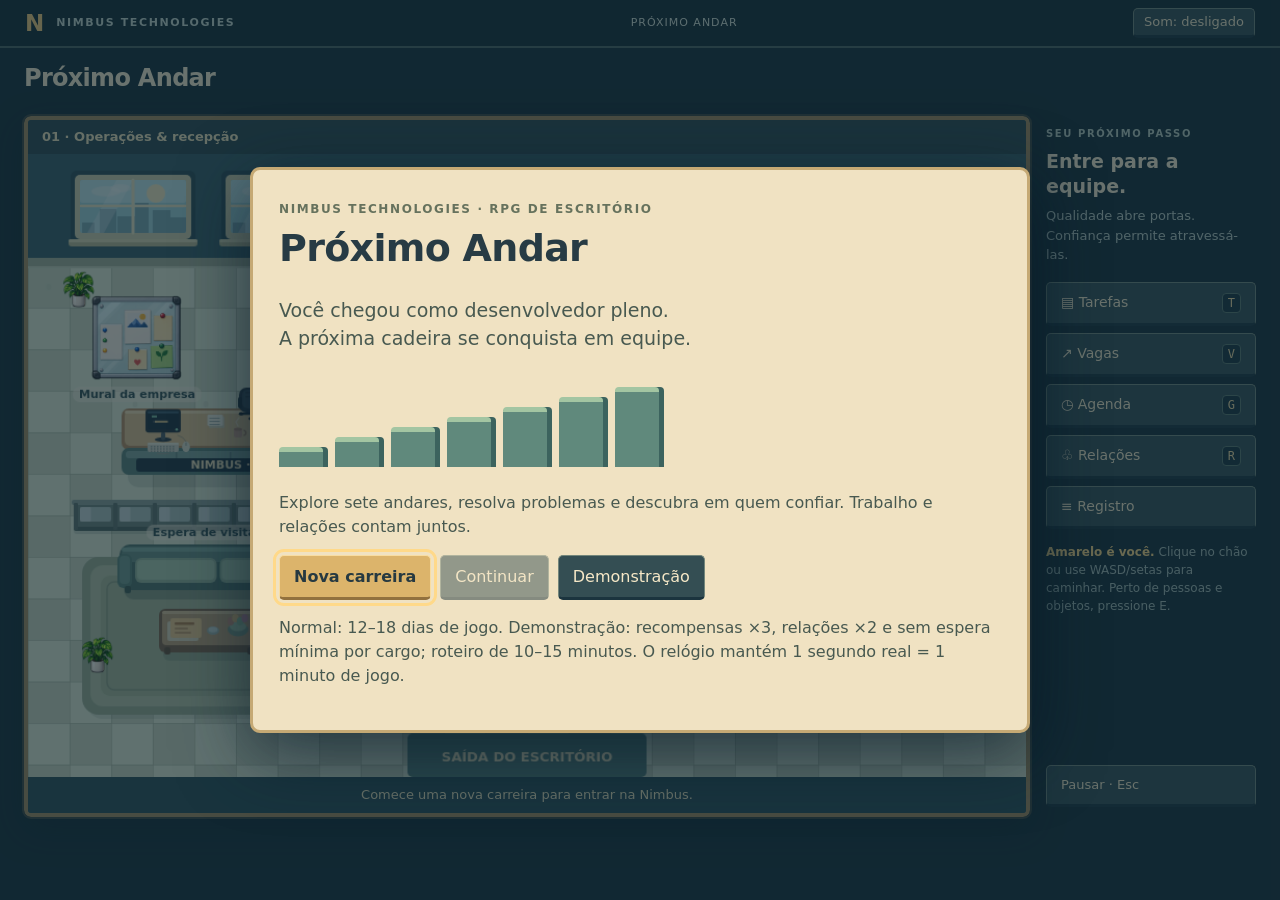
==== tests/visual.html @ 1caa95ad "Fix a real crowd deadlock at floor 2's elevator, not just the corridor placement The previous fix (m" ====
<!doctype html><html lang="pt"><head><meta charset="utf-8"><meta name="viewport" content="width=device-width,initial-scale=1"><title>Próximo Andar — Teste isolado</title><link rel="icon" href="data:image/svg+xml,%3Csvg xmlns='http://www.w3.org/2000/svg' viewBox='0 0 32 32'%3E%3Crect width='32' height='32' rx='8' fill='%23182838'/%3E%3Cpath d='M8 24V16H16V8H24' fill='none' stroke='%23f6c56e' stroke-width='4'/%3E%3C/svg%3E"><link rel="stylesheet" href="../style.css?v=202609211728"></head><body><header><div class="brand">N<span>NIMBUS TECHNOLOGIES</span></div><span id="mode">PRÓXIMO ANDAR</span><button id="sound">Som: desligado</button></header><main><div class="top"><div><small>UMA CARREIRA, MUITAS PESSOAS</small><h1>Próximo Andar<span id="rank"></span></h1></div><div id="clock"></div></div><div id="hud"></div><div class="layout"><section class="office"><div class="floorbar"><strong id="floorname">01 · Operações & recepção</strong><span>WASD / setas · E interagir</span></div><canvas id="game" width="960" height="600" aria-label="Escritório 2D explorável"></canvas><div id="hint">Comece uma nova carreira para entrar na Nimbus.</div><div class="touch"><button data-move="ArrowLeft">←</button><button data-move="ArrowUp">↑</button><button data-move="ArrowDown">↓</button><button data-move="ArrowRight">→</button><button id="interact">Interagir · E</button></div></section><aside><small>SEU PRÓXIMO PASSO</small><h2 id="objective">Entre para a equipe.</h2><p id="objectiveText">Qualidade abre portas. Confiança permite atravessá-las.</p><nav><button data-panel="tasks">▤ Tarefas <kbd>T</kbd></button><button data-panel="vacancies">↗ Vagas <kbd>V</kbd></button><button data-panel="agenda">◷ Agenda <kbd>G</kbd></button><button data-panel="relations">♧ Relações <kbd>R</kbd></button><button data-panel="log">≡ Registro</button></nav><div class="tip"><b>Amarelo é você.</b> Clique no chão ou use WASD/setas para caminhar. Perto de pessoas e objetos, pressione E.</div><div id="lastlog"></div><button id="pause">Pausar · Esc</button></aside></div></main><dialog id="modal"><div id="modalbody"></div></dialog><script>Object.defineProperty(window,'localStorage',{value:(()=>{const data={};return {getItem:key=>data[key]||null,setItem:(key,value)=>data[key]=value}})()});</script><script src="../data.js?v=202609211728"></script><script src="../minigames.js?v=202609211728"></script><script src="../engine.js?v=202609211728"></script><script src="../careers.js?v=202609211728"></script><script src="../living.js?v=202609211728"></script><script src="../spritesheet.js?v=202609211728"></script><script src="../office-art.js?v=202609211728"></script><script src="../scene.js?v=202609211728"></script><script src="../gameplay-ui.js?v=202609211728"></script><script src="../app.js?v=202609211728"></script><script src="../career-ui.js?v=202609211728"></script><script src="../living-ui.js?v=202609211728"></script></body></html>
---- style.css ----
:root{color-scheme:dark;--ink:#203743;--paper:#f3e4bf;--gold:#f2ca79;--muted:#c9d5cf;--mint:#9bddbb}*{box-sizing:border-box}body{margin:0;background:#172d36;color:#f7ebcf;font:16px/1.5 ui-sans-serif,system-ui,-apple-system,sans-serif}header{height:48px;display:flex;justify-content:space-between;align-items:center;padding:0 25px;background:#142932;border-bottom:2px solid #4b625f;gap:12px}.brand{font-weight:900;color:var(--gold);font-size:23px;display:flex;align-items:center;gap:12px}.brand span,small{font-size:12px;letter-spacing:1.6px;font-weight:700}.brand span{color:#c4d4ca;font-size:11px}header>span{font-size:11px;letter-spacing:1px;color:#d5dfd2}header button{padding:4px 10px;font-size:13px}main{max-width:1440px;margin:auto;padding:12px 24px 20px;position:relative}.top{display:flex;justify-content:space-between;align-items:center;gap:15px}.top small{display:none}h1{font-size:24px;margin:0 0 8px;letter-spacing:-.7px}h1 span{font:14px system-ui;margin-left:14px;color:#b4d9be}#clock{color:#ffdc91;font-size:20px;font-weight:700;font-variant-numeric:tabular-nums}#hud{display:flex;gap:20px;padding:0 0 10px}.stat{font-size:12px;color:#b4c8c1;display:flex;align-items:baseline;gap:7px}.stat strong{font-size:15px;color:#f6e9ca}.layout{display:grid;grid-template-columns:minmax(0,1fr) 210px;gap:16px}.office{position:relative;border:4px solid #a3895d;outline:2px solid #3b433e;border-radius:7px;overflow:hidden;align-self:start;box-shadow:0 12px 35px #081b2a66;background:#46666a}.floorbar{padding:7px 14px;display:flex;justify-content:space-between;align-items:center;background:#2c474d;color:#eee1b9;font-size:13px}.floorbar span{display:none}canvas#game{display:block;width:100%;image-rendering:pixelated}#hint{position:absolute;left:50%;bottom:10px;transform:translateX(-50%);padding:6px 14px;border:1px solid #d6ba7c;box-shadow:0 3px 8px #14293155;border-radius:5px;white-space:nowrap;font-size:13px;background:#243e48eb;color:#fff0ba;pointer-events:none}aside{display:flex;flex-direction:column;padding:10px 0;gap:8px}aside>small{font-size:10px;color:#b6c8bd}aside h2{font-size:19px;line-height:1.3;margin:0}aside p{font-size:13px;color:#b9c9c1;margin:0 0 9px}nav{display:grid;gap:7px}button{font:inherit;line-height:1.35;background:#344e53;color:#f6e8c7;border:1px solid #73867b;border-bottom:3px solid #1b343e;border-radius:5px;padding:10px 14px;cursor:pointer;text-align:left;transition:background .12s,transform .12s}button:hover{background:#476560;border-color:#e1c385;transform:translateY(-1px)}button:active{transform:translateY(1px)}button:focus-visible{outline:3px solid #ffd989;outline-offset:3px}button:disabled{opacity:.5;cursor:not-allowed;transform:none}nav button{display:flex;justify-content:space-between;font-size:14px}kbd{font:12px monospace;background:#19333d;color:#f1d99e;border:1px solid #5c766d;border-radius:4px;padding:2px 5px}#lastlog{font-size:12px;color:#a9cbbb;border-left:2px solid #6b9f87;padding-left:10px;margin-top:10px}.tip{font-size:12px;color:#a4b8b2;margin-top:6px}.tip b{color:#f8d381}#pause{margin-top:auto;font-size:13px}.primary{background:#dcb46b;color:#263941;border-color:#f9dda0;border-bottom-color:#92713e;font-weight:700}.primary:hover{background:#f0cc88}.touch{display:none}
dialog{width:min(780px,94vw);max-height:88vh;overflow:auto;border:3px solid #c5a974;border-radius:10px;background:#f0e2c2;color:#273b44;padding:26px;box-shadow:0 20px 70px #051826aa}dialog::backdrop{background:#1026319c}dialog h1{font-size:38px}dialog h2{font-size:25px;margin:0 0 10px}dialog p{color:#485950}dialog small{color:#66725d}.modalhead{display:flex;justify-content:space-between;align-items:center;gap:15px;border-bottom:1px solid #c7b68a;margin-bottom:18px;padding-bottom:12px}.modalhead h2{margin:0}.modalhead button{padding:5px 10px}.cards{display:grid;gap:12px}.tasklist{grid-template-columns:1fr 1fr}.card{border:1px solid #c1b089;border-radius:7px;background:#f8edcf;padding:16px;box-shadow:0 2px 0 #c2ac7844}.card h3{margin:0 0 7px;font-size:18px}.card p{margin:6px 0 12px;font-size:14px}.actions{display:flex;gap:9px;flex-wrap:wrap;margin-top:16px}.badge{display:inline-block;color:#72582c;font-size:12px;margin-right:10px}.ok{color:#357553!important}.bad{color:#9d4539!important}.intro{font-size:19px}.startart{height:90px;display:flex;align-items:flex-end;gap:12px;margin:24px 0}.startart i{width:44px;background:#60897c;border-top:5px solid #a3c5a2;border-radius:4px 4px 0 0;box-shadow:5px 0 #3c635e}.logline{font-size:14px;border-bottom:1px solid #cbbb91;padding:9px 0}select{font:inherit;background:#fff1d0;color:#2d4145;padding:9px;border:1px solid #ad976b;border-radius:4px}
dialog.conversation{position:fixed;top:auto;bottom:20px;margin:0 auto;width:min(1040px,96vw);max-height:80vh;padding:0;overflow:auto;border:4px solid #c4a46b;border-radius:9px;background:#f7eaca;box-shadow:0 7px 0 #4d4b3e,0 20px 80px #14253455;animation:conversation-in .16s ease-out}dialog.conversation::backdrop{background:#10263120}.conversation-inner{display:grid;grid-template-columns:180px 1fr;gap:22px;padding:22px}.portrait-frame{align-self:start;background:#35535b;padding:7px;border:2px solid #aa8956;border-radius:5px;box-shadow:3px 3px 0 #b4a073}.portrait-frame canvas{display:block;width:160px;height:180px;image-rendering:pixelated}.portrait-frame span{display:block;color:#f4ddab;font-size:13px;text-align:center;margin-top:6px;font-weight:700}.speaker{display:flex;justify-content:space-between;align-items:start}.speaker h2{font-size:25px;line-height:1.2;margin:3px 0 6px}.speaker small{font-size:11px;text-transform:uppercase;color:#7b714d}.speaker button{padding:5px 9px}.spoken{font-size:20px;line-height:1.45;min-height:58px;margin:6px 0 12px;color:#283d41!important}.consequence{font-size:12px;margin:5px 0 10px;padding-left:9px;border-left:2px solid #a59668;color:#697451!important}.choices{display:grid;gap:6px}.choices button{color:#374a45;background:#e8dab7;border:1px solid #bcab80;border-bottom:2px solid #b5a171;padding:8px 10px;font-size:15px}.choices button:hover,.choices button:focus-visible{background:#fbf0ce;border-color:#729a78}.choices kbd{margin-right:7px;background:#d2c199;color:#465242;border-color:#ad9c71}.choice-cost{font-size:12px;white-space:nowrap;color:#70775a}.dialog-help{display:block;font-size:10px!important;letter-spacing:.5px;margin-top:9px} @keyframes conversation-in{from{transform:translateY(12px);opacity:.7}to{transform:translateY(0);opacity:1}}@media(prefers-reduced-motion:reduce){*{animation:none!important;transition:none!important}}
@media(min-width:1500px){main{max-width:1500px}.layout{grid-template-columns:minmax(0,1fr) 220px}}@media(max-width:1050px){main{padding:10px}.layout{grid-template-columns:1fr}aside{display:grid;grid-template-columns:1fr 1fr;padding:0}aside nav{grid-column:2;grid-row:1/6;grid-template-columns:1fr 1fr}aside .tip{display:none}#pause{grid-column:2}#lastlog{display:none}.touch{display:flex;gap:5px;padding:6px;background:#2c474d}.touch button{padding:5px 13px}#hint{bottom:50px;font-size:12px}header{padding:0 12px}}@media(max-width:650px){.brand span{display:none}header>span{font-size:9px}h1{font-size:19px}h1 span{font-size:12px}#clock{font-size:15px}#hud{gap:10px;flex-wrap:wrap}.stat{font-size:10px}.stat strong{font-size:12px}.tasklist{grid-template-columns:1fr}dialog{padding:18px}dialog.conversation{bottom:6px}.conversation-inner{grid-template-columns:76px 1fr;gap:12px;padding:12px}.portrait-frame{padding:3px}.portrait-frame canvas{width:66px;height:75px}.portrait-frame span{font-size:10px}.spoken{font-size:16px;min-height:0}.speaker h2{font-size:20px}.choices button{font-size:13px}.consequence{font-size:11px}#hint{max-width:96%;white-space:normal;text-align:center;width:max-content}aside h2{font-size:16px}}
/* Revision 0.3: smooth illustration, visible resources, distinct rooms and playable work. */
canvas#game,.portrait-frame canvas{image-rendering:auto}#hint{position:static;transform:none;max-width:none;width:100%;white-space:normal;text-align:center;border:0;border-radius:0;box-shadow:none;background:#294b53;color:#eee3bb;min-height:35px;padding:8px 12px}#hud{gap:10px;align-items:stretch;padding-bottom:12px}button.stat{display:flex;align-items:center;gap:9px;border:1px solid #587775;background:#284952;border-radius:10px;padding:7px 13px;min-width:125px;box-shadow:none;flex:1}.stat-icon{font-size:28px;color:#efcf86}.stat>span:last-child{flex:1}.stat small{display:block;font-size:10px;letter-spacing:.5px}.stat strong{display:inline-block;font-size:17px}.stat progress{display:block;width:100%;height:4px;margin:3px 0 0;accent-color:#9fc79b}#hud .stat:nth-child(2) progress{accent-color:#dbb07c}.mini-head{display:flex;align-items:center;gap:15px}.mini-head h2{font-size:23px;margin:4px 0}.mini-head>button{margin-left:auto}.mini-emblem,.room-emblem{font-size:52px;color:#447974}.room-emblem{text-align:center}.mini-status{display:flex;align-items:center;gap:18px;margin:18px 0;font-size:12px;color:#647567}.mini-status progress{flex:1;height:9px;accent-color:#4f8e7c}.life{color:#bf735f}.spent{color:#c4b895}.mini-grid{display:grid;grid-template-columns:repeat(4,1fr);gap:12px;margin:20px 0}.mini-tile{display:flex;flex-direction:column;align-items:center;justify-content:center;min-height:84px;font-size:38px;background:#e2e6cb;border:2px solid #9eae92;border-bottom:5px solid #7c967f;color:#437878;border-radius:13px;box-shadow:0 4px 8px #69887012;padding:12px}.mini-tile:hover{background:#f5f0d3;transform:translateY(-2px)}.mini-tile small{font-size:12px;letter-spacing:0;color:#52695f;margin:5px 0}.mini-tile.matched{background:#a9c6aa;color:#4c7e60;opacity:.65}.mini-tile.fault{color:#a86d5e}.mini-tile.selected{outline:3px solid #d7b567;background:#f8e4b4}.mini-caption{text-align:center;font-size:12px!important;color:#68765f!important}.minigame{width:min(780px,95vw)}.sequence{display:flex;justify-content:center;gap:10px;flex-wrap:wrap;align-items:center;margin:25px 0}.sequence>.mini-tile{min-width:110px}.token{font-size:36px;border-radius:12px;display:inline-flex;align-items:center;justify-content:center;width:65px;height:68px;background:#d6e2c4}.color0{color:#4d8692!important}.color1{color:#b27665!important}.color2{color:#7c9463!important}.color3{color:#9477a0!important}.severity{color:#609a82}.severity.s4{color:#d3a148}.severity.s5,.severity.s6{color:#bb6c59}.mini-tile b{font-size:18px}.budget{display:flex;gap:13px;margin:20px 0;justify-content:center}.budget span{padding:9px 18px;background:#d6ddbf;border-radius:12px;font-size:19px;font-weight:700}.strategy-grid{display:grid;grid-template-columns:1fr 1fr 1fr;gap:10px;margin-bottom:15px}.strategy-grid .mini-tile{min-height:120px;font-size:29px}.result{text-align:center;max-width:600px}.result-emblem{font-size:70px;margin:10px auto}.won{color:#4a9076}.lost{color:#bb8664}.result-stats{display:flex;justify-content:center;gap:10px;flex-wrap:wrap;margin:20px 0}.result-stats span{background:#dfdfc1;padding:12px;border-radius:10px;font-weight:600;color:#536e5c}.coffee-art{text-align:center;font-size:95px}.task-symbol{display:inline-block;margin-right:12px;color:#4c7d78;font-size:32px;vertical-align:middle}.workflow-strip{display:flex;align-items:center;justify-content:center;gap:8px;flex-wrap:wrap;margin:20px 0}.workflow-strip span{padding:10px;border-radius:7px;background:#e1d7b8;font-size:13px;color:#7b785f}.workflow-strip .done{background:#afc9a8;color:#38624d}.network-summary{display:flex;align-items:center;gap:24px;margin:20px 0}.influence-orb{background:#426f70;border:6px solid #a1c2a1;outline:3px solid #d9bb79;width:126px;height:126px;flex-shrink:0;border-radius:50%;display:flex;flex-direction:column;align-items:center;justify-content:center;color:#fff0c8}.influence-orb b{font-size:38px}.influence-orb small{font-size:9px;color:#d8e5c5}.floor-keys{display:flex;gap:7px;flex-wrap:wrap}.floor-key{padding:9px 12px;border-radius:8px;background:#dbd2b8;color:#998c71;font-size:19px}.floor-key small{display:block;font-size:9px}.floor-key.unlocked{background:#b5cbb0;color:#427657}.network-filter{display:flex;align-items:center;gap:12px;margin-bottom:15px}.network-filter select{max-width:100%}.people-grid{display:grid;grid-template-columns:repeat(4,1fr);gap:10px}.person-card{padding:10px;background:#e3dec3;color:#3d5956;border:1px solid #b4b595;display:flex;align-items:center;flex-direction:column;text-align:center;gap:5px;box-shadow:none}.person-card canvas{width:80px;height:90px;border-radius:10px}.person-card b{font-size:13px}.person-card small{font-size:10px;letter-spacing:0;min-height:26px;color:#657860}.person-card span{font-size:12px}.person-card progress{width:100%;height:5px;accent-color:#6e9d7d}.person-info{display:flex;gap:20px}.person-info>canvas{width:160px;height:180px;flex-shrink:0;border-radius:10px}.person-info button{margin:5px}.elevator-grid{display:grid;gap:9px}.elevator-grid button{display:flex;align-items:center;gap:20px;border-radius:10px}.floor-number{font-size:32px;color:#edd398}.elevator-grid small{display:block;font-size:12px;letter-spacing:0;color:#c8d4bf;margin-top:3px}@media(max-width:650px){button.stat{min-width:100px;padding:5px 8px}.stat-icon{font-size:22px}#hud{flex-wrap:wrap;gap:5px}.people-grid{grid-template-columns:repeat(2,1fr)}.mini-grid{gap:7px}.mini-tile{font-size:28px;min-height:64px}.mini-status>span:last-child{display:none}.strategy-grid{grid-template-columns:1fr 1fr}.budget{gap:4px}.budget span{padding:7px;font-size:15px}.network-summary{gap:12px}.influence-orb{width:90px;height:90px}.influence-orb b{font-size:30px}.floor-key{padding:5px 7px}.person-info{display:block}.person-info>canvas{display:block;margin:auto}#hint{font-size:11px}.mini-head h2{font-size:18px}}
progress{appearance:none;-webkit-appearance:none;border:0;border-radius:5px;overflow:hidden;background:#49605e}progress::-webkit-progress-bar{background:#49605e;border-radius:5px}progress::-webkit-progress-value{background:#a4c99a;border-radius:5px}progress::-moz-progress-bar{background:#a4c99a}#hud .stat:nth-child(2) progress::-webkit-progress-value{background:#e0b57a}.card progress::-webkit-progress-bar,.person-card progress::-webkit-progress-bar,.mini-status progress::-webkit-progress-bar{background:#c5c8aa}
/* Friendship stays visible in every conversation, including follow-up responses. */
.dialog-friendship{margin:8px 0 14px;padding:10px 12px;border-radius:10px;background:#dce7cc;color:#355b50}
.dialog-friendship>div{display:flex;justify-content:space-between;gap:12px;font-size:13px}
.dialog-friendship meter{display:block;width:100%;height:12px;margin-top:5px}
.dialog-friendship meter::-webkit-meter-bar{background:#c2cbb4;border:0;border-radius:9px}
.dialog-friendship meter::-webkit-meter-optimum-value{background:#5b967b;border-radius:9px}
@media(max-width:650px){.dialog-friendship{padding:7px}.dialog-friendship>div{font-size:11px;flex-wrap:wrap}}
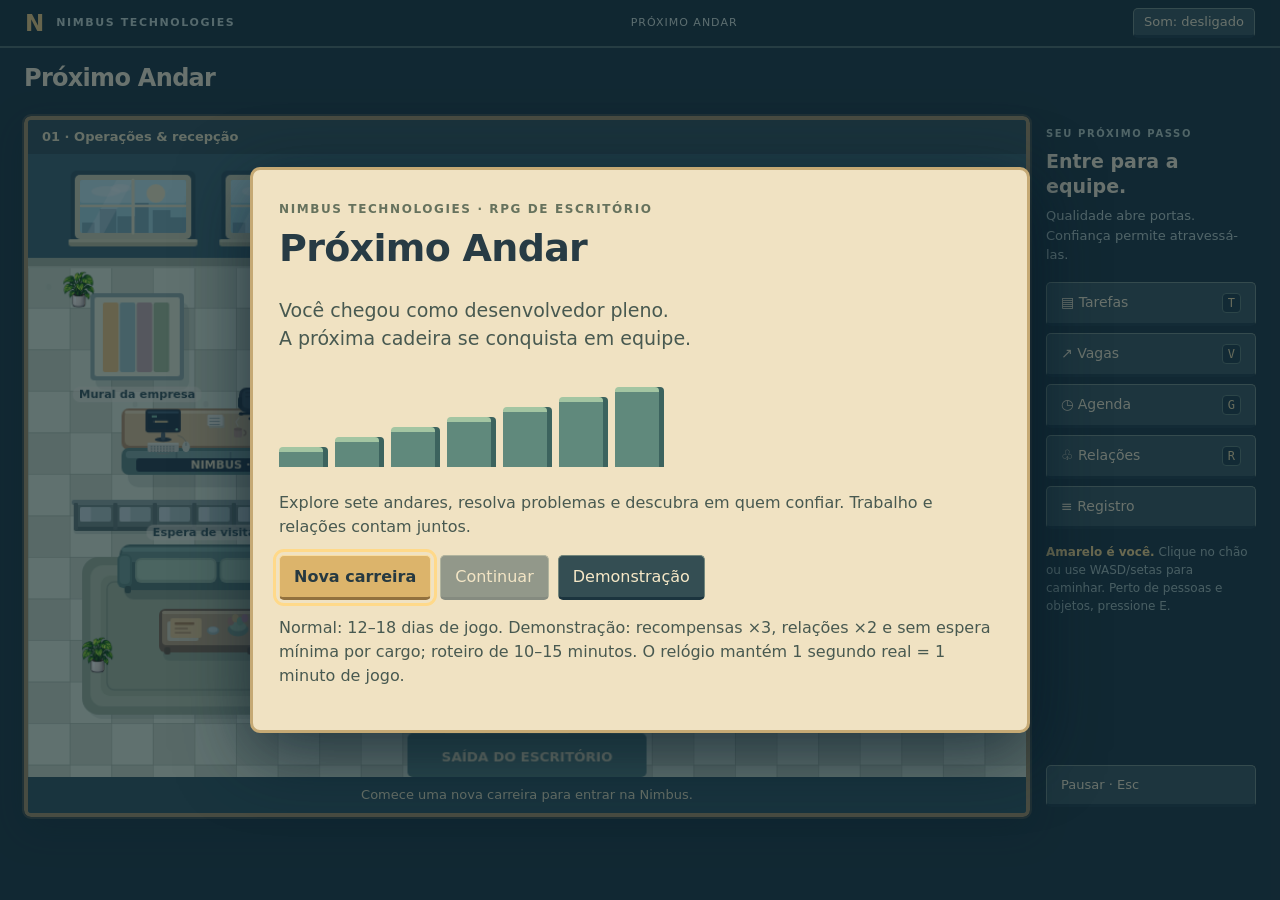
==== commit a33a39d7: "Switch coffee machine and boards to their existing procedural art Both coffeeMachine() and boardUnit" ====
--- a/tests/visual.html
+++ b/tests/visual.html
@@ -1 +1 @@
-<!doctype html><html lang="pt"><head><meta charset="utf-8"><meta name="viewport" content="width=device-width,initial-scale=1"><title>Próximo Andar — Teste isolado</title><link rel="icon" href="data:image/svg+xml,%3Csvg xmlns='http://www.w3.org/2000/svg' viewBox='0 0 32 32'%3E%3Crect width='32' height='32' rx='8' fill='%23182838'/%3E%3Cpath d='M8 24V16H16V8H24' fill='none' stroke='%23f6c56e' stroke-width='4'/%3E%3C/svg%3E"><link rel="stylesheet" href="../style.css?v=202609211728"></head><body><header><div class="brand">N<span>NIMBUS TECHNOLOGIES</span></div><span id="mode">PRÓXIMO ANDAR</span><button id="sound">Som: desligado</button></header><main><div class="top"><div><small>UMA CARREIRA, MUITAS PESSOAS</small><h1>Próximo Andar<span id="rank"></span></h1></div><div id="clock"></div></div><div id="hud"></div><div class="layout"><section class="office"><div class="floorbar"><strong id="floorname">01 · Operações & recepção</strong><span>WASD / setas · E interagir</span></div><canvas id="game" width="960" height="600" aria-label="Escritório 2D explorável"></canvas><div id="hint">Comece uma nova carreira para entrar na Nimbus.</div><div class="touch"><button data-move="ArrowLeft">←</button><button data-move="ArrowUp">↑</button><button data-move="ArrowDown">↓</button><button data-move="ArrowRight">→</button><button id="interact">Interagir · E</button></div></section><aside><small>SEU PRÓXIMO PASSO</small><h2 id="objective">Entre para a equipe.</h2><p id="objectiveText">Qualidade abre portas. Confiança permite atravessá-las.</p><nav><button data-panel="tasks">▤ Tarefas <kbd>T</kbd></button><button data-panel="vacancies">↗ Vagas <kbd>V</kbd></button><button data-panel="agenda">◷ Agenda <kbd>G</kbd></button><button data-panel="relations">♧ Relações <kbd>R</kbd></button><button data-panel="log">≡ Registro</button></nav><div class="tip"><b>Amarelo é você.</b> Clique no chão ou use WASD/setas para caminhar. Perto de pessoas e objetos, pressione E.</div><div id="lastlog"></div><button id="pause">Pausar · Esc</button></aside></div></main><dialog id="modal"><div id="modalbody"></div></dialog><script>Object.defineProperty(window,'localStorage',{value:(()=>{const data={};return {getItem:key=>data[key]||null,setItem:(key,value)=>data[key]=value}})()});</script><script src="../data.js?v=202609211728"></script><script src="../minigames.js?v=202609211728"></script><script src="../engine.js?v=202609211728"></script><script src="../careers.js?v=202609211728"></script><script src="../living.js?v=202609211728"></script><script src="../spritesheet.js?v=202609211728"></script><script src="../office-art.js?v=202609211728"></script><script src="../scene.js?v=202609211728"></script><script src="../gameplay-ui.js?v=202609211728"></script><script src="../app.js?v=202609211728"></script><script src="../career-ui.js?v=202609211728"></script><script src="../living-ui.js?v=202609211728"></script></body></html>
+<!doctype html><html lang="pt"><head><meta charset="utf-8"><meta name="viewport" content="width=device-width,initial-scale=1"><title>Próximo Andar — Teste isolado</title><link rel="icon" href="data:image/svg+xml,%3Csvg xmlns='http://www.w3.org/2000/svg' viewBox='0 0 32 32'%3E%3Crect width='32' height='32' rx='8' fill='%23182838'/%3E%3Cpath d='M8 24V16H16V8H24' fill='none' stroke='%23f6c56e' stroke-width='4'/%3E%3C/svg%3E"><link rel="stylesheet" href="../style.css?v=202609211815"></head><body><header><div class="brand">N<span>NIMBUS TECHNOLOGIES</span></div><span id="mode">PRÓXIMO ANDAR</span><button id="sound">Som: desligado</button></header><main><div class="top"><div><small>UMA CARREIRA, MUITAS PESSOAS</small><h1>Próximo Andar<span id="rank"></span></h1></div><div id="clock"></div></div><div id="hud"></div><div class="layout"><section class="office"><div class="floorbar"><strong id="floorname">01 · Operações & recepção</strong><span>WASD / setas · E interagir</span></div><canvas id="game" width="960" height="600" aria-label="Escritório 2D explorável"></canvas><div id="hint">Comece uma nova carreira para entrar na Nimbus.</div><div class="touch"><button data-move="ArrowLeft">←</button><button data-move="ArrowUp">↑</button><button data-move="ArrowDown">↓</button><button data-move="ArrowRight">→</button><button id="interact">Interagir · E</button></div></section><aside><small>SEU PRÓXIMO PASSO</small><h2 id="objective">Entre para a equipe.</h2><p id="objectiveText">Qualidade abre portas. Confiança permite atravessá-las.</p><nav><button data-panel="tasks">▤ Tarefas <kbd>T</kbd></button><button data-panel="vacancies">↗ Vagas <kbd>V</kbd></button><button data-panel="agenda">◷ Agenda <kbd>G</kbd></button><button data-panel="relations">♧ Relações <kbd>R</kbd></button><button data-panel="log">≡ Registro</button></nav><div class="tip"><b>Amarelo é você.</b> Clique no chão ou use WASD/setas para caminhar. Perto de pessoas e objetos, pressione E.</div><div id="lastlog"></div><button id="pause">Pausar · Esc</button></aside></div></main><dialog id="modal"><div id="modalbody"></div></dialog><script>Object.defineProperty(window,'localStorage',{value:(()=>{const data={};return {getItem:key=>data[key]||null,setItem:(key,value)=>data[key]=value}})()});</script><script src="../data.js?v=202609211815"></script><script src="../minigames.js?v=202609211815"></script><script src="../engine.js?v=202609211815"></script><script src="../careers.js?v=202609211815"></script><script src="../living.js?v=202609211815"></script><script src="../spritesheet.js?v=202609211815"></script><script src="../office-art.js?v=202609211815"></script><script src="../scene.js?v=202609211815"></script><script src="../gameplay-ui.js?v=202609211815"></script><script src="../app.js?v=202609211815"></script><script src="../career-ui.js?v=202609211815"></script><script src="../living-ui.js?v=202609211815"></script></body></html>
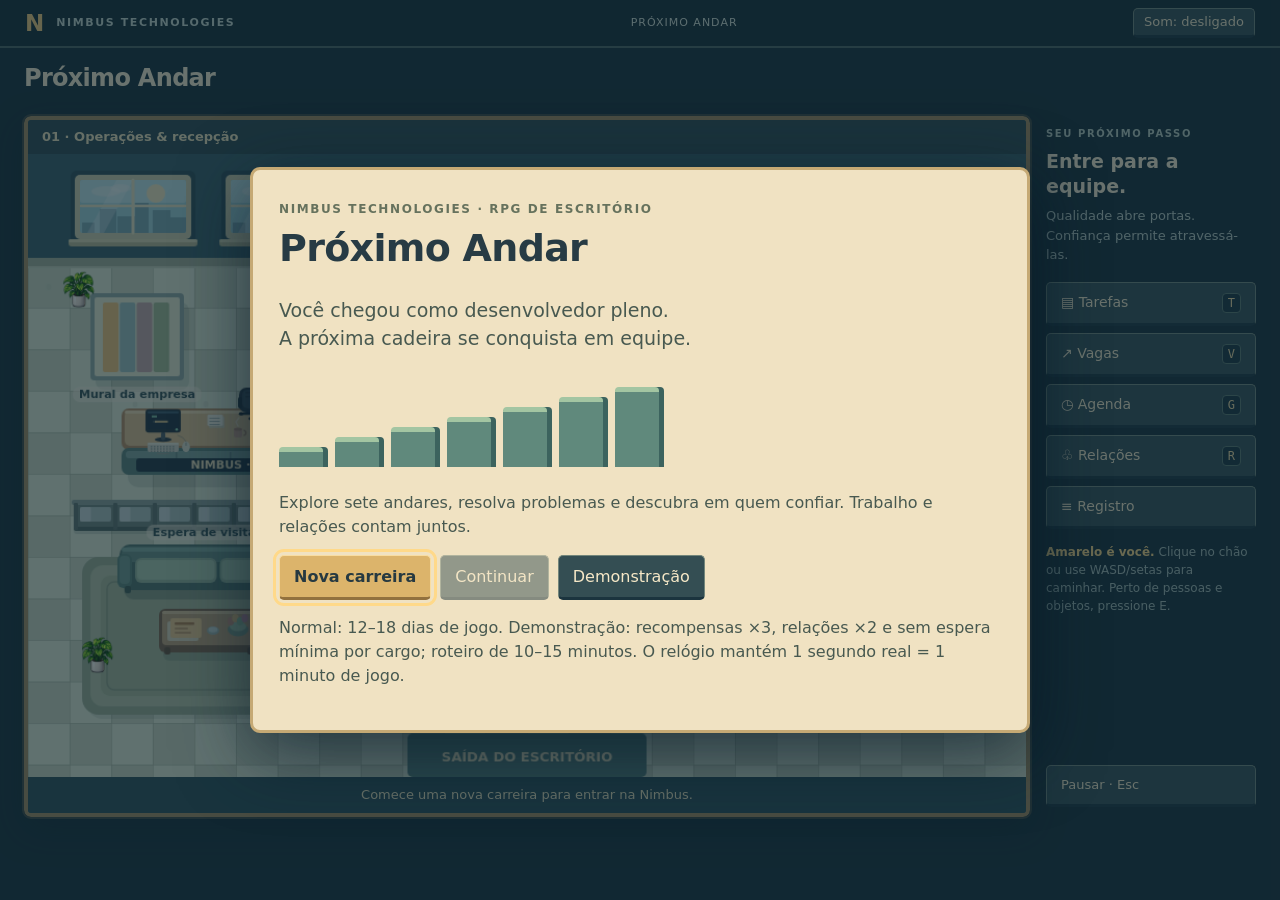
==== commit 58e5c399: "Move floor 2's boards to the bottom and coffee to a top corner The board-collision code fixes from t" ====
--- a/tests/visual.html
+++ b/tests/visual.html
@@ -1 +1 @@
-<!doctype html><html lang="pt"><head><meta charset="utf-8"><meta name="viewport" content="width=device-width,initial-scale=1"><title>Próximo Andar — Teste isolado</title><link rel="icon" href="data:image/svg+xml,%3Csvg xmlns='http://www.w3.org/2000/svg' viewBox='0 0 32 32'%3E%3Crect width='32' height='32' rx='8' fill='%23182838'/%3E%3Cpath d='M8 24V16H16V8H24' fill='none' stroke='%23f6c56e' stroke-width='4'/%3E%3C/svg%3E"><link rel="stylesheet" href="../style.css?v=202609211815"></head><body><header><div class="brand">N<span>NIMBUS TECHNOLOGIES</span></div><span id="mode">PRÓXIMO ANDAR</span><button id="sound">Som: desligado</button></header><main><div class="top"><div><small>UMA CARREIRA, MUITAS PESSOAS</small><h1>Próximo Andar<span id="rank"></span></h1></div><div id="clock"></div></div><div id="hud"></div><div class="layout"><section class="office"><div class="floorbar"><strong id="floorname">01 · Operações & recepção</strong><span>WASD / setas · E interagir</span></div><canvas id="game" width="960" height="600" aria-label="Escritório 2D explorável"></canvas><div id="hint">Comece uma nova carreira para entrar na Nimbus.</div><div class="touch"><button data-move="ArrowLeft">←</button><button data-move="ArrowUp">↑</button><button data-move="ArrowDown">↓</button><button data-move="ArrowRight">→</button><button id="interact">Interagir · E</button></div></section><aside><small>SEU PRÓXIMO PASSO</small><h2 id="objective">Entre para a equipe.</h2><p id="objectiveText">Qualidade abre portas. Confiança permite atravessá-las.</p><nav><button data-panel="tasks">▤ Tarefas <kbd>T</kbd></button><button data-panel="vacancies">↗ Vagas <kbd>V</kbd></button><button data-panel="agenda">◷ Agenda <kbd>G</kbd></button><button data-panel="relations">♧ Relações <kbd>R</kbd></button><button data-panel="log">≡ Registro</button></nav><div class="tip"><b>Amarelo é você.</b> Clique no chão ou use WASD/setas para caminhar. Perto de pessoas e objetos, pressione E.</div><div id="lastlog"></div><button id="pause">Pausar · Esc</button></aside></div></main><dialog id="modal"><div id="modalbody"></div></dialog><script>Object.defineProperty(window,'localStorage',{value:(()=>{const data={};return {getItem:key=>data[key]||null,setItem:(key,value)=>data[key]=value}})()});</script><script src="../data.js?v=202609211815"></script><script src="../minigames.js?v=202609211815"></script><script src="../engine.js?v=202609211815"></script><script src="../careers.js?v=202609211815"></script><script src="../living.js?v=202609211815"></script><script src="../spritesheet.js?v=202609211815"></script><script src="../office-art.js?v=202609211815"></script><script src="../scene.js?v=202609211815"></script><script src="../gameplay-ui.js?v=202609211815"></script><script src="../app.js?v=202609211815"></script><script src="../career-ui.js?v=202609211815"></script><script src="../living-ui.js?v=202609211815"></script></body></html>
+<!doctype html><html lang="pt"><head><meta charset="utf-8"><meta name="viewport" content="width=device-width,initial-scale=1"><title>Próximo Andar — Teste isolado</title><link rel="icon" href="data:image/svg+xml,%3Csvg xmlns='http://www.w3.org/2000/svg' viewBox='0 0 32 32'%3E%3Crect width='32' height='32' rx='8' fill='%23182838'/%3E%3Cpath d='M8 24V16H16V8H24' fill='none' stroke='%23f6c56e' stroke-width='4'/%3E%3C/svg%3E"><link rel="stylesheet" href="../style.css?v=202609212030"></head><body><header><div class="brand">N<span>NIMBUS TECHNOLOGIES</span></div><span id="mode">PRÓXIMO ANDAR</span><button id="sound">Som: desligado</button></header><main><div class="top"><div><small>UMA CARREIRA, MUITAS PESSOAS</small><h1>Próximo Andar<span id="rank"></span></h1></div><div id="clock"></div></div><div id="hud"></div><div class="layout"><section class="office"><div class="floorbar"><strong id="floorname">01 · Operações & recepção</strong><span>WASD / setas · E interagir</span></div><canvas id="game" width="960" height="600" aria-label="Escritório 2D explorável"></canvas><div id="hint">Comece uma nova carreira para entrar na Nimbus.</div><div class="touch"><button data-move="ArrowLeft">←</button><button data-move="ArrowUp">↑</button><button data-move="ArrowDown">↓</button><button data-move="ArrowRight">→</button><button id="interact">Interagir · E</button></div></section><aside><small>SEU PRÓXIMO PASSO</small><h2 id="objective">Entre para a equipe.</h2><p id="objectiveText">Qualidade abre portas. Confiança permite atravessá-las.</p><nav><button data-panel="tasks">▤ Tarefas <kbd>T</kbd></button><button data-panel="vacancies">↗ Vagas <kbd>V</kbd></button><button data-panel="agenda">◷ Agenda <kbd>G</kbd></button><button data-panel="relations">♧ Relações <kbd>R</kbd></button><button data-panel="log">≡ Registro</button></nav><div class="tip"><b>Amarelo é você.</b> Clique no chão ou use WASD/setas para caminhar. Perto de pessoas e objetos, pressione E.</div><div id="lastlog"></div><button id="pause">Pausar · Esc</button></aside></div></main><dialog id="modal"><div id="modalbody"></div></dialog><script>Object.defineProperty(window,'localStorage',{value:(()=>{const data={};return {getItem:key=>data[key]||null,setItem:(key,value)=>data[key]=value}})()});</script><script src="../data.js?v=202609212030"></script><script src="../minigames.js?v=202609212030"></script><script src="../engine.js?v=202609212030"></script><script src="../careers.js?v=202609212030"></script><script src="../living.js?v=202609212030"></script><script src="../spritesheet.js?v=202609212030"></script><script src="../office-art.js?v=202609212030"></script><script src="../scene.js?v=202609212030"></script><script src="../gameplay-ui.js?v=202609212030"></script><script src="../app.js?v=202609212030"></script><script src="../career-ui.js?v=202609212030"></script><script src="../living-ui.js?v=202609212030"></script></body></html>
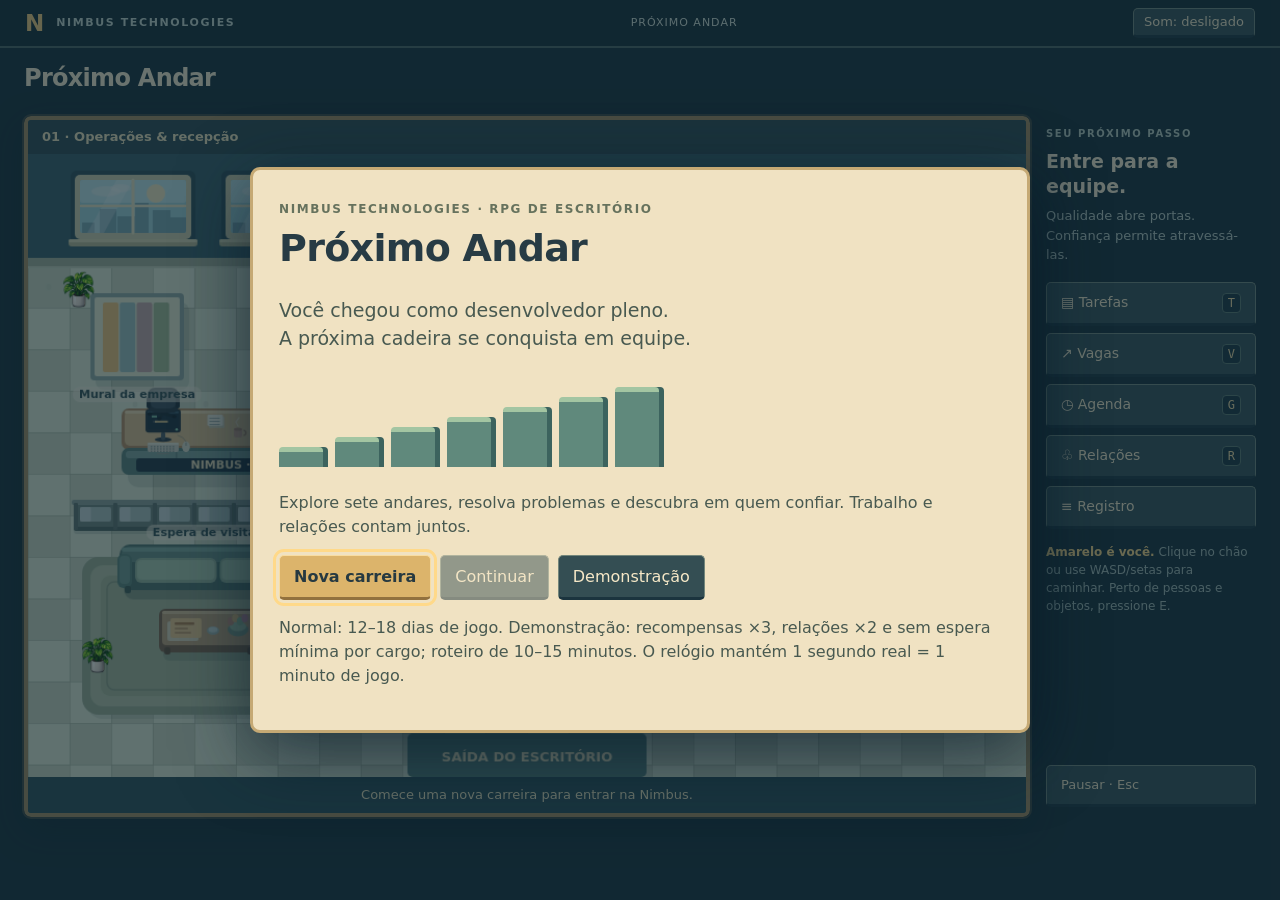
==== commit df39a8ca: "Detail the coffee machine, fix the receptionist sitting on the wrong side coffeeMachine() gets the s" ====
--- a/tests/visual.html
+++ b/tests/visual.html
@@ -1 +1 @@
-<!doctype html><html lang="pt"><head><meta charset="utf-8"><meta name="viewport" content="width=device-width,initial-scale=1"><title>Próximo Andar — Teste isolado</title><link rel="icon" href="data:image/svg+xml,%3Csvg xmlns='http://www.w3.org/2000/svg' viewBox='0 0 32 32'%3E%3Crect width='32' height='32' rx='8' fill='%23182838'/%3E%3Cpath d='M8 24V16H16V8H24' fill='none' stroke='%23f6c56e' stroke-width='4'/%3E%3C/svg%3E"><link rel="stylesheet" href="../style.css?v=202609212030"></head><body><header><div class="brand">N<span>NIMBUS TECHNOLOGIES</span></div><span id="mode">PRÓXIMO ANDAR</span><button id="sound">Som: desligado</button></header><main><div class="top"><div><small>UMA CARREIRA, MUITAS PESSOAS</small><h1>Próximo Andar<span id="rank"></span></h1></div><div id="clock"></div></div><div id="hud"></div><div class="layout"><section class="office"><div class="floorbar"><strong id="floorname">01 · Operações & recepção</strong><span>WASD / setas · E interagir</span></div><canvas id="game" width="960" height="600" aria-label="Escritório 2D explorável"></canvas><div id="hint">Comece uma nova carreira para entrar na Nimbus.</div><div class="touch"><button data-move="ArrowLeft">←</button><button data-move="ArrowUp">↑</button><button data-move="ArrowDown">↓</button><button data-move="ArrowRight">→</button><button id="interact">Interagir · E</button></div></section><aside><small>SEU PRÓXIMO PASSO</small><h2 id="objective">Entre para a equipe.</h2><p id="objectiveText">Qualidade abre portas. Confiança permite atravessá-las.</p><nav><button data-panel="tasks">▤ Tarefas <kbd>T</kbd></button><button data-panel="vacancies">↗ Vagas <kbd>V</kbd></button><button data-panel="agenda">◷ Agenda <kbd>G</kbd></button><button data-panel="relations">♧ Relações <kbd>R</kbd></button><button data-panel="log">≡ Registro</button></nav><div class="tip"><b>Amarelo é você.</b> Clique no chão ou use WASD/setas para caminhar. Perto de pessoas e objetos, pressione E.</div><div id="lastlog"></div><button id="pause">Pausar · Esc</button></aside></div></main><dialog id="modal"><div id="modalbody"></div></dialog><script>Object.defineProperty(window,'localStorage',{value:(()=>{const data={};return {getItem:key=>data[key]||null,setItem:(key,value)=>data[key]=value}})()});</script><script src="../data.js?v=202609212030"></script><script src="../minigames.js?v=202609212030"></script><script src="../engine.js?v=202609212030"></script><script src="../careers.js?v=202609212030"></script><script src="../living.js?v=202609212030"></script><script src="../spritesheet.js?v=202609212030"></script><script src="../office-art.js?v=202609212030"></script><script src="../scene.js?v=202609212030"></script><script src="../gameplay-ui.js?v=202609212030"></script><script src="../app.js?v=202609212030"></script><script src="../career-ui.js?v=202609212030"></script><script src="../living-ui.js?v=202609212030"></script></body></html>
+<!doctype html><html lang="pt"><head><meta charset="utf-8"><meta name="viewport" content="width=device-width,initial-scale=1"><title>Próximo Andar — Teste isolado</title><link rel="icon" href="data:image/svg+xml,%3Csvg xmlns='http://www.w3.org/2000/svg' viewBox='0 0 32 32'%3E%3Crect width='32' height='32' rx='8' fill='%23182838'/%3E%3Cpath d='M8 24V16H16V8H24' fill='none' stroke='%23f6c56e' stroke-width='4'/%3E%3C/svg%3E"><link rel="stylesheet" href="../style.css?v=202609212130"></head><body><header><div class="brand">N<span>NIMBUS TECHNOLOGIES</span></div><span id="mode">PRÓXIMO ANDAR</span><button id="sound">Som: desligado</button></header><main><div class="top"><div><small>UMA CARREIRA, MUITAS PESSOAS</small><h1>Próximo Andar<span id="rank"></span></h1></div><div id="clock"></div></div><div id="hud"></div><div class="layout"><section class="office"><div class="floorbar"><strong id="floorname">01 · Operações & recepção</strong><span>WASD / setas · E interagir</span></div><canvas id="game" width="960" height="600" aria-label="Escritório 2D explorável"></canvas><div id="hint">Comece uma nova carreira para entrar na Nimbus.</div><div class="touch"><button data-move="ArrowLeft">←</button><button data-move="ArrowUp">↑</button><button data-move="ArrowDown">↓</button><button data-move="ArrowRight">→</button><button id="interact">Interagir · E</button></div></section><aside><small>SEU PRÓXIMO PASSO</small><h2 id="objective">Entre para a equipe.</h2><p id="objectiveText">Qualidade abre portas. Confiança permite atravessá-las.</p><nav><button data-panel="tasks">▤ Tarefas <kbd>T</kbd></button><button data-panel="vacancies">↗ Vagas <kbd>V</kbd></button><button data-panel="agenda">◷ Agenda <kbd>G</kbd></button><button data-panel="relations">♧ Relações <kbd>R</kbd></button><button data-panel="log">≡ Registro</button></nav><div class="tip"><b>Amarelo é você.</b> Clique no chão ou use WASD/setas para caminhar. Perto de pessoas e objetos, pressione E.</div><div id="lastlog"></div><button id="pause">Pausar · Esc</button></aside></div></main><dialog id="modal"><div id="modalbody"></div></dialog><script>Object.defineProperty(window,'localStorage',{value:(()=>{const data={};return {getItem:key=>data[key]||null,setItem:(key,value)=>data[key]=value}})()});</script><script src="../data.js?v=202609212130"></script><script src="../minigames.js?v=202609212130"></script><script src="../engine.js?v=202609212130"></script><script src="../careers.js?v=202609212130"></script><script src="../living.js?v=202609212130"></script><script src="../spritesheet.js?v=202609212130"></script><script src="../office-art.js?v=202609212130"></script><script src="../scene.js?v=202609212130"></script><script src="../gameplay-ui.js?v=202609212130"></script><script src="../app.js?v=202609212130"></script><script src="../career-ui.js?v=202609212130"></script><script src="../living-ui.js?v=202609212130"></script></body></html>
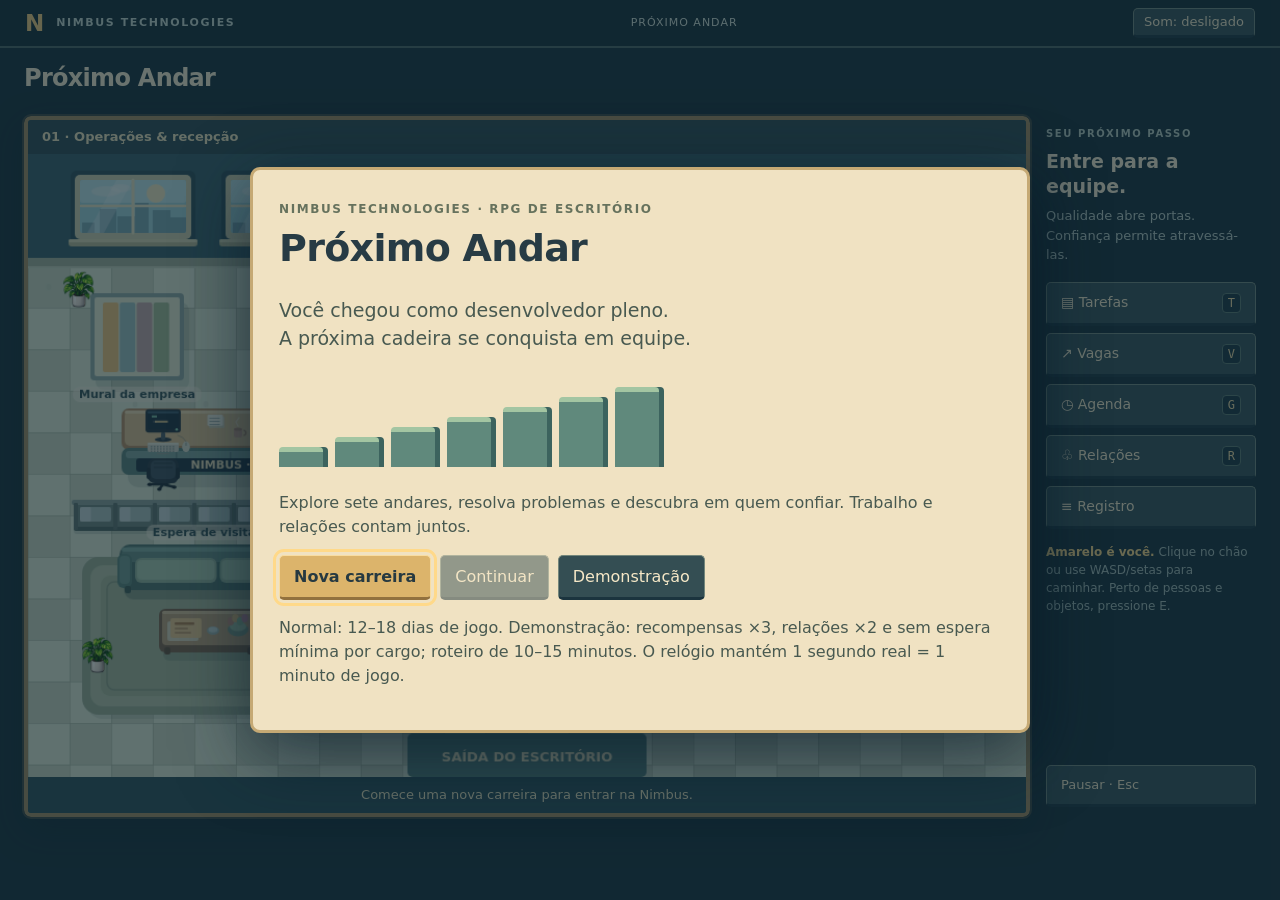
==== commit 37e76f15: "Turn the receptionist to face her monitor instead of the player Aligning the chair with the monitor'" ====
--- a/tests/visual.html
+++ b/tests/visual.html
@@ -1 +1 @@
-<!doctype html><html lang="pt"><head><meta charset="utf-8"><meta name="viewport" content="width=device-width,initial-scale=1"><title>Próximo Andar — Teste isolado</title><link rel="icon" href="data:image/svg+xml,%3Csvg xmlns='http://www.w3.org/2000/svg' viewBox='0 0 32 32'%3E%3Crect width='32' height='32' rx='8' fill='%23182838'/%3E%3Cpath d='M8 24V16H16V8H24' fill='none' stroke='%23f6c56e' stroke-width='4'/%3E%3C/svg%3E"><link rel="stylesheet" href="../style.css?v=202609212130"></head><body><header><div class="brand">N<span>NIMBUS TECHNOLOGIES</span></div><span id="mode">PRÓXIMO ANDAR</span><button id="sound">Som: desligado</button></header><main><div class="top"><div><small>UMA CARREIRA, MUITAS PESSOAS</small><h1>Próximo Andar<span id="rank"></span></h1></div><div id="clock"></div></div><div id="hud"></div><div class="layout"><section class="office"><div class="floorbar"><strong id="floorname">01 · Operações & recepção</strong><span>WASD / setas · E interagir</span></div><canvas id="game" width="960" height="600" aria-label="Escritório 2D explorável"></canvas><div id="hint">Comece uma nova carreira para entrar na Nimbus.</div><div class="touch"><button data-move="ArrowLeft">←</button><button data-move="ArrowUp">↑</button><button data-move="ArrowDown">↓</button><button data-move="ArrowRight">→</button><button id="interact">Interagir · E</button></div></section><aside><small>SEU PRÓXIMO PASSO</small><h2 id="objective">Entre para a equipe.</h2><p id="objectiveText">Qualidade abre portas. Confiança permite atravessá-las.</p><nav><button data-panel="tasks">▤ Tarefas <kbd>T</kbd></button><button data-panel="vacancies">↗ Vagas <kbd>V</kbd></button><button data-panel="agenda">◷ Agenda <kbd>G</kbd></button><button data-panel="relations">♧ Relações <kbd>R</kbd></button><button data-panel="log">≡ Registro</button></nav><div class="tip"><b>Amarelo é você.</b> Clique no chão ou use WASD/setas para caminhar. Perto de pessoas e objetos, pressione E.</div><div id="lastlog"></div><button id="pause">Pausar · Esc</button></aside></div></main><dialog id="modal"><div id="modalbody"></div></dialog><script>Object.defineProperty(window,'localStorage',{value:(()=>{const data={};return {getItem:key=>data[key]||null,setItem:(key,value)=>data[key]=value}})()});</script><script src="../data.js?v=202609212130"></script><script src="../minigames.js?v=202609212130"></script><script src="../engine.js?v=202609212130"></script><script src="../careers.js?v=202609212130"></script><script src="../living.js?v=202609212130"></script><script src="../spritesheet.js?v=202609212130"></script><script src="../office-art.js?v=202609212130"></script><script src="../scene.js?v=202609212130"></script><script src="../gameplay-ui.js?v=202609212130"></script><script src="../app.js?v=202609212130"></script><script src="../career-ui.js?v=202609212130"></script><script src="../living-ui.js?v=202609212130"></script></body></html>
+<!doctype html><html lang="pt"><head><meta charset="utf-8"><meta name="viewport" content="width=device-width,initial-scale=1"><title>Próximo Andar — Teste isolado</title><link rel="icon" href="data:image/svg+xml,%3Csvg xmlns='http://www.w3.org/2000/svg' viewBox='0 0 32 32'%3E%3Crect width='32' height='32' rx='8' fill='%23182838'/%3E%3Cpath d='M8 24V16H16V8H24' fill='none' stroke='%23f6c56e' stroke-width='4'/%3E%3C/svg%3E"><link rel="stylesheet" href="../style.css?v=202609212230"></head><body><header><div class="brand">N<span>NIMBUS TECHNOLOGIES</span></div><span id="mode">PRÓXIMO ANDAR</span><button id="sound">Som: desligado</button></header><main><div class="top"><div><small>UMA CARREIRA, MUITAS PESSOAS</small><h1>Próximo Andar<span id="rank"></span></h1></div><div id="clock"></div></div><div id="hud"></div><div class="layout"><section class="office"><div class="floorbar"><strong id="floorname">01 · Operações & recepção</strong><span>WASD / setas · E interagir</span></div><canvas id="game" width="960" height="600" aria-label="Escritório 2D explorável"></canvas><div id="hint">Comece uma nova carreira para entrar na Nimbus.</div><div class="touch"><button data-move="ArrowLeft">←</button><button data-move="ArrowUp">↑</button><button data-move="ArrowDown">↓</button><button data-move="ArrowRight">→</button><button id="interact">Interagir · E</button></div></section><aside><small>SEU PRÓXIMO PASSO</small><h2 id="objective">Entre para a equipe.</h2><p id="objectiveText">Qualidade abre portas. Confiança permite atravessá-las.</p><nav><button data-panel="tasks">▤ Tarefas <kbd>T</kbd></button><button data-panel="vacancies">↗ Vagas <kbd>V</kbd></button><button data-panel="agenda">◷ Agenda <kbd>G</kbd></button><button data-panel="relations">♧ Relações <kbd>R</kbd></button><button data-panel="log">≡ Registro</button></nav><div class="tip"><b>Amarelo é você.</b> Clique no chão ou use WASD/setas para caminhar. Perto de pessoas e objetos, pressione E.</div><div id="lastlog"></div><button id="pause">Pausar · Esc</button></aside></div></main><dialog id="modal"><div id="modalbody"></div></dialog><script>Object.defineProperty(window,'localStorage',{value:(()=>{const data={};return {getItem:key=>data[key]||null,setItem:(key,value)=>data[key]=value}})()});</script><script src="../data.js?v=202609212230"></script><script src="../minigames.js?v=202609212230"></script><script src="../engine.js?v=202609212230"></script><script src="../careers.js?v=202609212230"></script><script src="../living.js?v=202609212230"></script><script src="../spritesheet.js?v=202609212230"></script><script src="../office-art.js?v=202609212230"></script><script src="../scene.js?v=202609212230"></script><script src="../gameplay-ui.js?v=202609212230"></script><script src="../app.js?v=202609212230"></script><script src="../career-ui.js?v=202609212230"></script><script src="../living-ui.js?v=202609212230"></script></body></html>
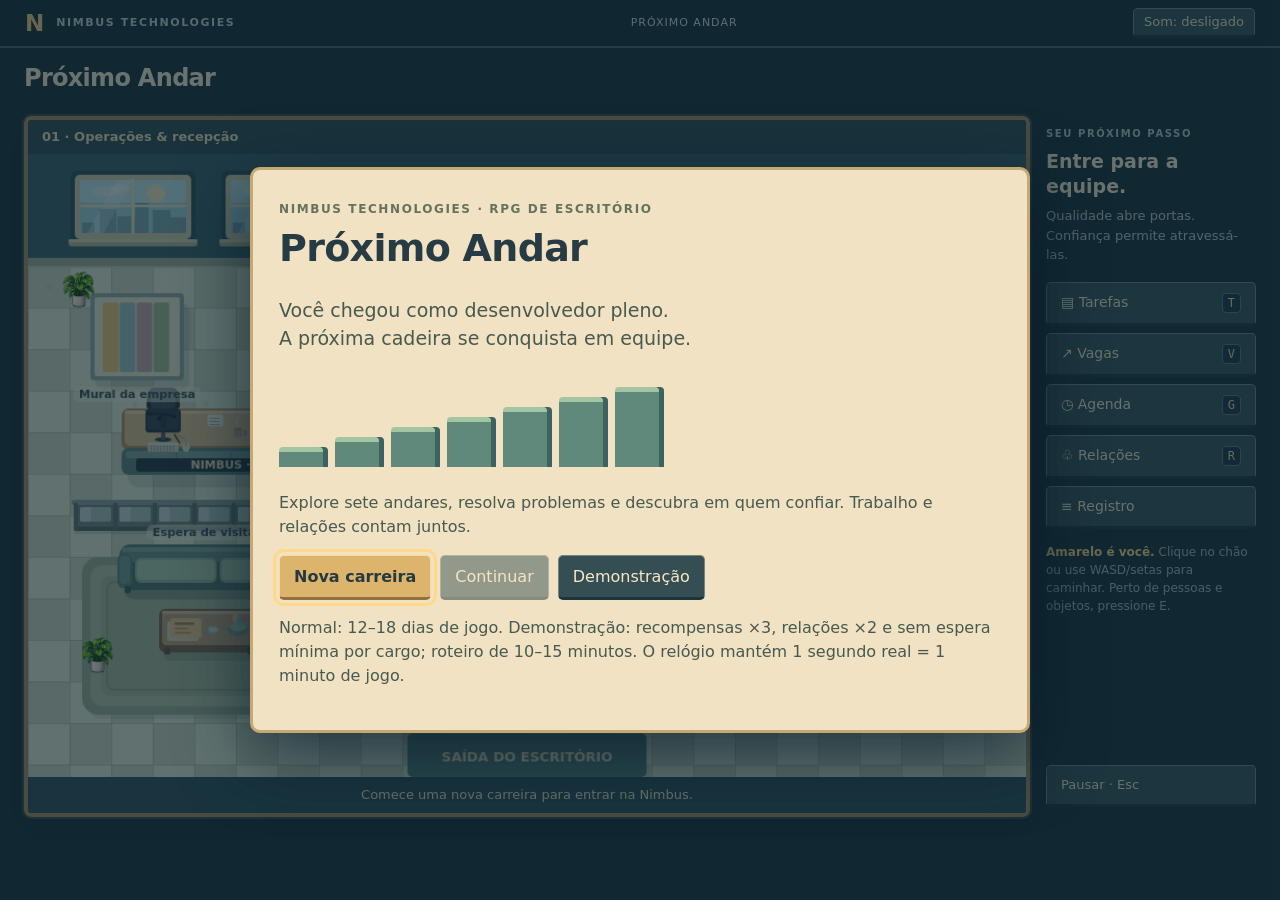
==== commit f58db868: "Give the receptionist a monitor-back sprite instead of turning her around Better idea from the user " ====
--- a/tests/visual.html
+++ b/tests/visual.html
@@ -1 +1 @@
-<!doctype html><html lang="pt"><head><meta charset="utf-8"><meta name="viewport" content="width=device-width,initial-scale=1"><title>Próximo Andar — Teste isolado</title><link rel="icon" href="data:image/svg+xml,%3Csvg xmlns='http://www.w3.org/2000/svg' viewBox='0 0 32 32'%3E%3Crect width='32' height='32' rx='8' fill='%23182838'/%3E%3Cpath d='M8 24V16H16V8H24' fill='none' stroke='%23f6c56e' stroke-width='4'/%3E%3C/svg%3E"><link rel="stylesheet" href="../style.css?v=202609212230"></head><body><header><div class="brand">N<span>NIMBUS TECHNOLOGIES</span></div><span id="mode">PRÓXIMO ANDAR</span><button id="sound">Som: desligado</button></header><main><div class="top"><div><small>UMA CARREIRA, MUITAS PESSOAS</small><h1>Próximo Andar<span id="rank"></span></h1></div><div id="clock"></div></div><div id="hud"></div><div class="layout"><section class="office"><div class="floorbar"><strong id="floorname">01 · Operações & recepção</strong><span>WASD / setas · E interagir</span></div><canvas id="game" width="960" height="600" aria-label="Escritório 2D explorável"></canvas><div id="hint">Comece uma nova carreira para entrar na Nimbus.</div><div class="touch"><button data-move="ArrowLeft">←</button><button data-move="ArrowUp">↑</button><button data-move="ArrowDown">↓</button><button data-move="ArrowRight">→</button><button id="interact">Interagir · E</button></div></section><aside><small>SEU PRÓXIMO PASSO</small><h2 id="objective">Entre para a equipe.</h2><p id="objectiveText">Qualidade abre portas. Confiança permite atravessá-las.</p><nav><button data-panel="tasks">▤ Tarefas <kbd>T</kbd></button><button data-panel="vacancies">↗ Vagas <kbd>V</kbd></button><button data-panel="agenda">◷ Agenda <kbd>G</kbd></button><button data-panel="relations">♧ Relações <kbd>R</kbd></button><button data-panel="log">≡ Registro</button></nav><div class="tip"><b>Amarelo é você.</b> Clique no chão ou use WASD/setas para caminhar. Perto de pessoas e objetos, pressione E.</div><div id="lastlog"></div><button id="pause">Pausar · Esc</button></aside></div></main><dialog id="modal"><div id="modalbody"></div></dialog><script>Object.defineProperty(window,'localStorage',{value:(()=>{const data={};return {getItem:key=>data[key]||null,setItem:(key,value)=>data[key]=value}})()});</script><script src="../data.js?v=202609212230"></script><script src="../minigames.js?v=202609212230"></script><script src="../engine.js?v=202609212230"></script><script src="../careers.js?v=202609212230"></script><script src="../living.js?v=202609212230"></script><script src="../spritesheet.js?v=202609212230"></script><script src="../office-art.js?v=202609212230"></script><script src="../scene.js?v=202609212230"></script><script src="../gameplay-ui.js?v=202609212230"></script><script src="../app.js?v=202609212230"></script><script src="../career-ui.js?v=202609212230"></script><script src="../living-ui.js?v=202609212230"></script></body></html>
+<!doctype html><html lang="pt"><head><meta charset="utf-8"><meta name="viewport" content="width=device-width,initial-scale=1"><title>Próximo Andar — Teste isolado</title><link rel="icon" href="data:image/svg+xml,%3Csvg xmlns='http://www.w3.org/2000/svg' viewBox='0 0 32 32'%3E%3Crect width='32' height='32' rx='8' fill='%23182838'/%3E%3Cpath d='M8 24V16H16V8H24' fill='none' stroke='%23f6c56e' stroke-width='4'/%3E%3C/svg%3E"><link rel="stylesheet" href="../style.css?v=202609212310"></head><body><header><div class="brand">N<span>NIMBUS TECHNOLOGIES</span></div><span id="mode">PRÓXIMO ANDAR</span><button id="sound">Som: desligado</button></header><main><div class="top"><div><small>UMA CARREIRA, MUITAS PESSOAS</small><h1>Próximo Andar<span id="rank"></span></h1></div><div id="clock"></div></div><div id="hud"></div><div class="layout"><section class="office"><div class="floorbar"><strong id="floorname">01 · Operações & recepção</strong><span>WASD / setas · E interagir</span></div><canvas id="game" width="960" height="600" aria-label="Escritório 2D explorável"></canvas><div id="hint">Comece uma nova carreira para entrar na Nimbus.</div><div class="touch"><button data-move="ArrowLeft">←</button><button data-move="ArrowUp">↑</button><button data-move="ArrowDown">↓</button><button data-move="ArrowRight">→</button><button id="interact">Interagir · E</button></div></section><aside><small>SEU PRÓXIMO PASSO</small><h2 id="objective">Entre para a equipe.</h2><p id="objectiveText">Qualidade abre portas. Confiança permite atravessá-las.</p><nav><button data-panel="tasks">▤ Tarefas <kbd>T</kbd></button><button data-panel="vacancies">↗ Vagas <kbd>V</kbd></button><button data-panel="agenda">◷ Agenda <kbd>G</kbd></button><button data-panel="relations">♧ Relações <kbd>R</kbd></button><button data-panel="log">≡ Registro</button></nav><div class="tip"><b>Amarelo é você.</b> Clique no chão ou use WASD/setas para caminhar. Perto de pessoas e objetos, pressione E.</div><div id="lastlog"></div><button id="pause">Pausar · Esc</button></aside></div></main><dialog id="modal"><div id="modalbody"></div></dialog><script>Object.defineProperty(window,'localStorage',{value:(()=>{const data={};return {getItem:key=>data[key]||null,setItem:(key,value)=>data[key]=value}})()});</script><script src="../data.js?v=202609212310"></script><script src="../minigames.js?v=202609212310"></script><script src="../engine.js?v=202609212310"></script><script src="../careers.js?v=202609212310"></script><script src="../living.js?v=202609212310"></script><script src="../spritesheet.js?v=202609212310"></script><script src="../office-art.js?v=202609212310"></script><script src="../scene.js?v=202609212310"></script><script src="../gameplay-ui.js?v=202609212310"></script><script src="../app.js?v=202609212310"></script><script src="../career-ui.js?v=202609212310"></script><script src="../living-ui.js?v=202609212310"></script></body></html>
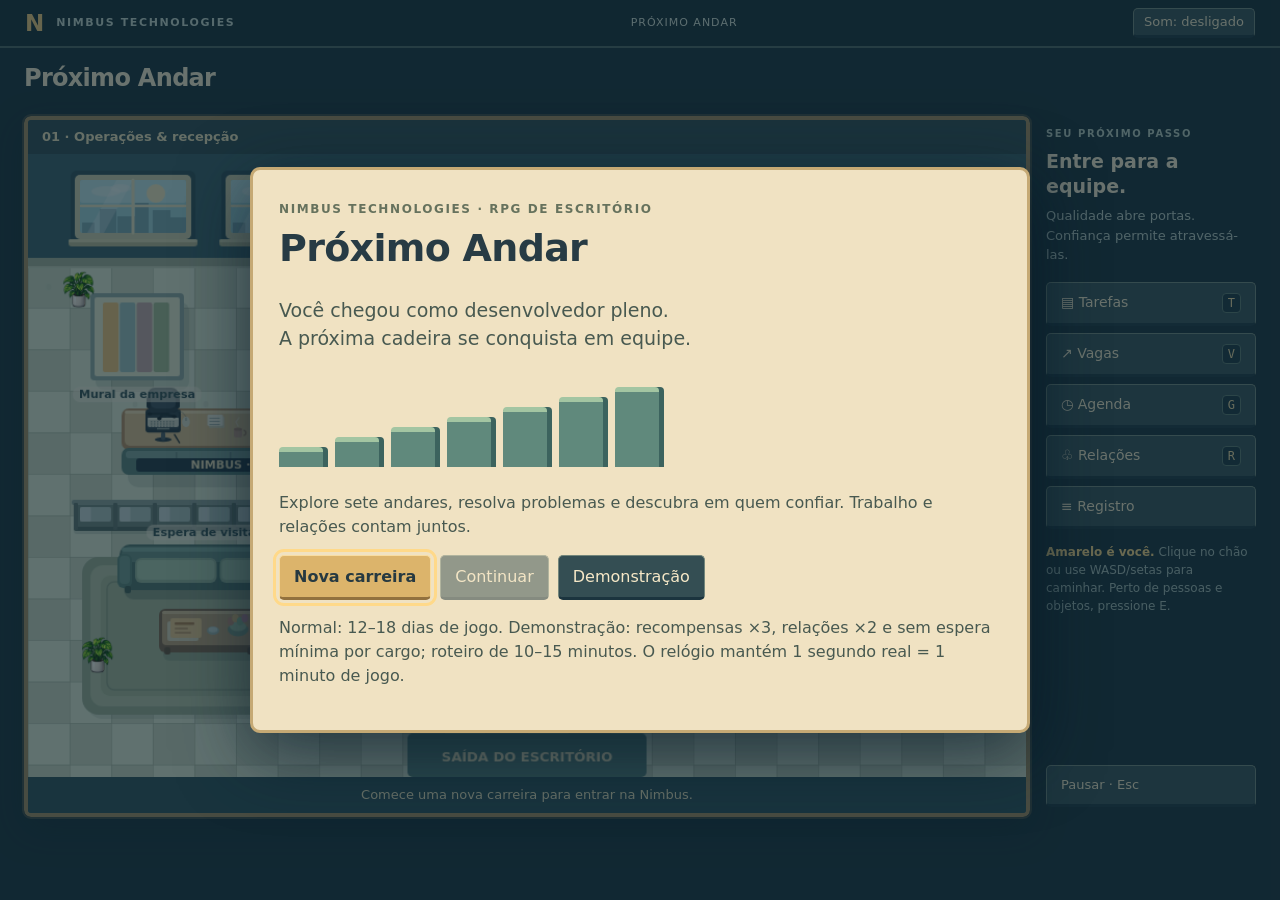
==== commit 327cdcb3: "Move the receptionist's keyboard and mouse to her side of the desk Caught by the user right after th" ====
--- a/tests/visual.html
+++ b/tests/visual.html
@@ -1 +1 @@
-<!doctype html><html lang="pt"><head><meta charset="utf-8"><meta name="viewport" content="width=device-width,initial-scale=1"><title>Próximo Andar — Teste isolado</title><link rel="icon" href="data:image/svg+xml,%3Csvg xmlns='http://www.w3.org/2000/svg' viewBox='0 0 32 32'%3E%3Crect width='32' height='32' rx='8' fill='%23182838'/%3E%3Cpath d='M8 24V16H16V8H24' fill='none' stroke='%23f6c56e' stroke-width='4'/%3E%3C/svg%3E"><link rel="stylesheet" href="../style.css?v=202609212310"></head><body><header><div class="brand">N<span>NIMBUS TECHNOLOGIES</span></div><span id="mode">PRÓXIMO ANDAR</span><button id="sound">Som: desligado</button></header><main><div class="top"><div><small>UMA CARREIRA, MUITAS PESSOAS</small><h1>Próximo Andar<span id="rank"></span></h1></div><div id="clock"></div></div><div id="hud"></div><div class="layout"><section class="office"><div class="floorbar"><strong id="floorname">01 · Operações & recepção</strong><span>WASD / setas · E interagir</span></div><canvas id="game" width="960" height="600" aria-label="Escritório 2D explorável"></canvas><div id="hint">Comece uma nova carreira para entrar na Nimbus.</div><div class="touch"><button data-move="ArrowLeft">←</button><button data-move="ArrowUp">↑</button><button data-move="ArrowDown">↓</button><button data-move="ArrowRight">→</button><button id="interact">Interagir · E</button></div></section><aside><small>SEU PRÓXIMO PASSO</small><h2 id="objective">Entre para a equipe.</h2><p id="objectiveText">Qualidade abre portas. Confiança permite atravessá-las.</p><nav><button data-panel="tasks">▤ Tarefas <kbd>T</kbd></button><button data-panel="vacancies">↗ Vagas <kbd>V</kbd></button><button data-panel="agenda">◷ Agenda <kbd>G</kbd></button><button data-panel="relations">♧ Relações <kbd>R</kbd></button><button data-panel="log">≡ Registro</button></nav><div class="tip"><b>Amarelo é você.</b> Clique no chão ou use WASD/setas para caminhar. Perto de pessoas e objetos, pressione E.</div><div id="lastlog"></div><button id="pause">Pausar · Esc</button></aside></div></main><dialog id="modal"><div id="modalbody"></div></dialog><script>Object.defineProperty(window,'localStorage',{value:(()=>{const data={};return {getItem:key=>data[key]||null,setItem:(key,value)=>data[key]=value}})()});</script><script src="../data.js?v=202609212310"></script><script src="../minigames.js?v=202609212310"></script><script src="../engine.js?v=202609212310"></script><script src="../careers.js?v=202609212310"></script><script src="../living.js?v=202609212310"></script><script src="../spritesheet.js?v=202609212310"></script><script src="../office-art.js?v=202609212310"></script><script src="../scene.js?v=202609212310"></script><script src="../gameplay-ui.js?v=202609212310"></script><script src="../app.js?v=202609212310"></script><script src="../career-ui.js?v=202609212310"></script><script src="../living-ui.js?v=202609212310"></script></body></html>
+<!doctype html><html lang="pt"><head><meta charset="utf-8"><meta name="viewport" content="width=device-width,initial-scale=1"><title>Próximo Andar — Teste isolado</title><link rel="icon" href="data:image/svg+xml,%3Csvg xmlns='http://www.w3.org/2000/svg' viewBox='0 0 32 32'%3E%3Crect width='32' height='32' rx='8' fill='%23182838'/%3E%3Cpath d='M8 24V16H16V8H24' fill='none' stroke='%23f6c56e' stroke-width='4'/%3E%3C/svg%3E"><link rel="stylesheet" href="../style.css?v=202609212345"></head><body><header><div class="brand">N<span>NIMBUS TECHNOLOGIES</span></div><span id="mode">PRÓXIMO ANDAR</span><button id="sound">Som: desligado</button></header><main><div class="top"><div><small>UMA CARREIRA, MUITAS PESSOAS</small><h1>Próximo Andar<span id="rank"></span></h1></div><div id="clock"></div></div><div id="hud"></div><div class="layout"><section class="office"><div class="floorbar"><strong id="floorname">01 · Operações & recepção</strong><span>WASD / setas · E interagir</span></div><canvas id="game" width="960" height="600" aria-label="Escritório 2D explorável"></canvas><div id="hint">Comece uma nova carreira para entrar na Nimbus.</div><div class="touch"><button data-move="ArrowLeft">←</button><button data-move="ArrowUp">↑</button><button data-move="ArrowDown">↓</button><button data-move="ArrowRight">→</button><button id="interact">Interagir · E</button></div></section><aside><small>SEU PRÓXIMO PASSO</small><h2 id="objective">Entre para a equipe.</h2><p id="objectiveText">Qualidade abre portas. Confiança permite atravessá-las.</p><nav><button data-panel="tasks">▤ Tarefas <kbd>T</kbd></button><button data-panel="vacancies">↗ Vagas <kbd>V</kbd></button><button data-panel="agenda">◷ Agenda <kbd>G</kbd></button><button data-panel="relations">♧ Relações <kbd>R</kbd></button><button data-panel="log">≡ Registro</button></nav><div class="tip"><b>Amarelo é você.</b> Clique no chão ou use WASD/setas para caminhar. Perto de pessoas e objetos, pressione E.</div><div id="lastlog"></div><button id="pause">Pausar · Esc</button></aside></div></main><dialog id="modal"><div id="modalbody"></div></dialog><script>Object.defineProperty(window,'localStorage',{value:(()=>{const data={};return {getItem:key=>data[key]||null,setItem:(key,value)=>data[key]=value}})()});</script><script src="../data.js?v=202609212345"></script><script src="../minigames.js?v=202609212345"></script><script src="../engine.js?v=202609212345"></script><script src="../careers.js?v=202609212345"></script><script src="../living.js?v=202609212345"></script><script src="../spritesheet.js?v=202609212345"></script><script src="../office-art.js?v=202609212345"></script><script src="../scene.js?v=202609212345"></script><script src="../gameplay-ui.js?v=202609212345"></script><script src="../app.js?v=202609212345"></script><script src="../career-ui.js?v=202609212345"></script><script src="../living-ui.js?v=202609212345"></script></body></html>
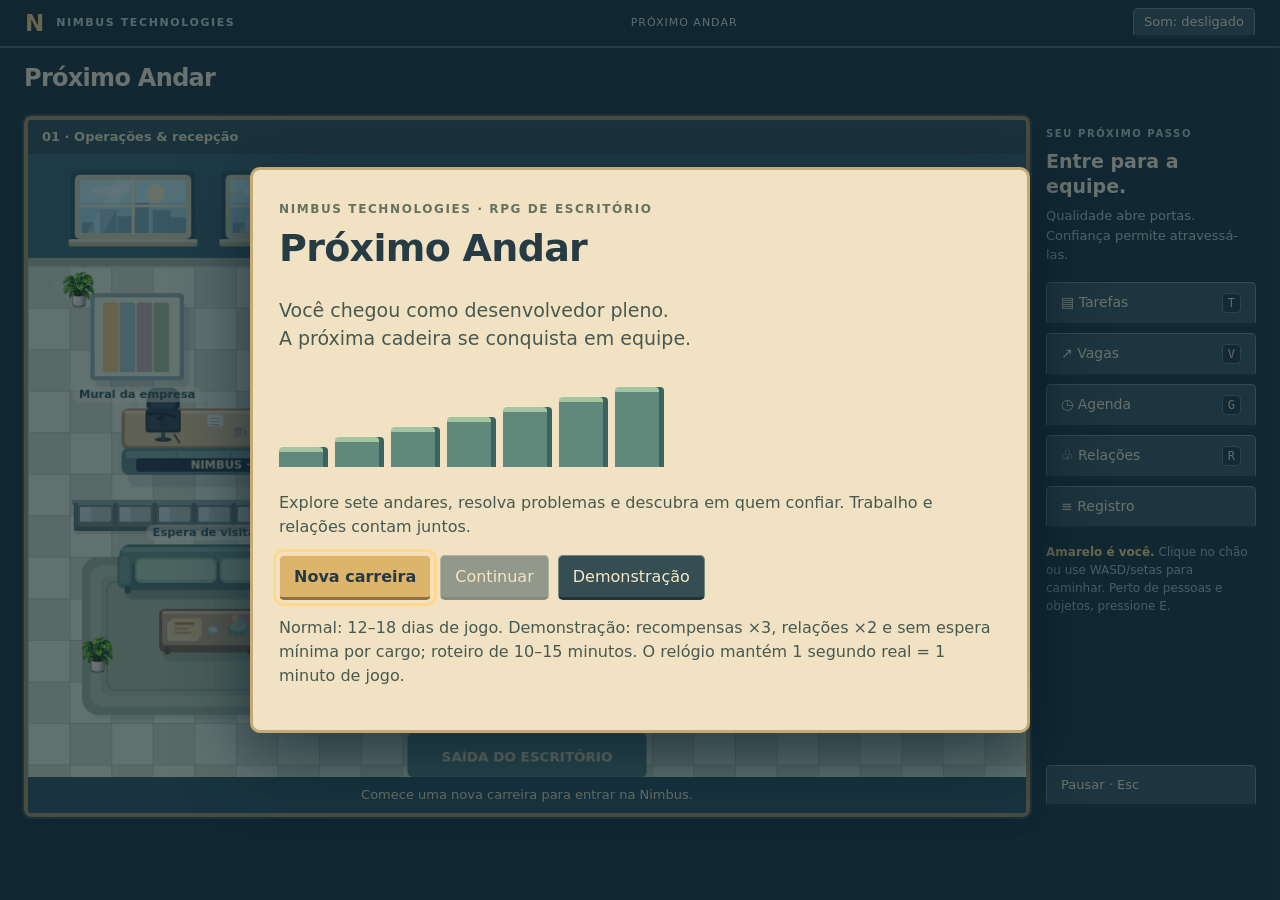
==== commit 825fe9c1: "Drop reception's loose keyboard/mouse, fix quest-NPC pursuit, unlock demo floors - receptionDesk() d" ====
--- a/tests/visual.html
+++ b/tests/visual.html
@@ -1 +1 @@
-<!doctype html><html lang="pt"><head><meta charset="utf-8"><meta name="viewport" content="width=device-width,initial-scale=1"><title>Próximo Andar — Teste isolado</title><link rel="icon" href="data:image/svg+xml,%3Csvg xmlns='http://www.w3.org/2000/svg' viewBox='0 0 32 32'%3E%3Crect width='32' height='32' rx='8' fill='%23182838'/%3E%3Cpath d='M8 24V16H16V8H24' fill='none' stroke='%23f6c56e' stroke-width='4'/%3E%3C/svg%3E"><link rel="stylesheet" href="../style.css?v=202609212345"></head><body><header><div class="brand">N<span>NIMBUS TECHNOLOGIES</span></div><span id="mode">PRÓXIMO ANDAR</span><button id="sound">Som: desligado</button></header><main><div class="top"><div><small>UMA CARREIRA, MUITAS PESSOAS</small><h1>Próximo Andar<span id="rank"></span></h1></div><div id="clock"></div></div><div id="hud"></div><div class="layout"><section class="office"><div class="floorbar"><strong id="floorname">01 · Operações & recepção</strong><span>WASD / setas · E interagir</span></div><canvas id="game" width="960" height="600" aria-label="Escritório 2D explorável"></canvas><div id="hint">Comece uma nova carreira para entrar na Nimbus.</div><div class="touch"><button data-move="ArrowLeft">←</button><button data-move="ArrowUp">↑</button><button data-move="ArrowDown">↓</button><button data-move="ArrowRight">→</button><button id="interact">Interagir · E</button></div></section><aside><small>SEU PRÓXIMO PASSO</small><h2 id="objective">Entre para a equipe.</h2><p id="objectiveText">Qualidade abre portas. Confiança permite atravessá-las.</p><nav><button data-panel="tasks">▤ Tarefas <kbd>T</kbd></button><button data-panel="vacancies">↗ Vagas <kbd>V</kbd></button><button data-panel="agenda">◷ Agenda <kbd>G</kbd></button><button data-panel="relations">♧ Relações <kbd>R</kbd></button><button data-panel="log">≡ Registro</button></nav><div class="tip"><b>Amarelo é você.</b> Clique no chão ou use WASD/setas para caminhar. Perto de pessoas e objetos, pressione E.</div><div id="lastlog"></div><button id="pause">Pausar · Esc</button></aside></div></main><dialog id="modal"><div id="modalbody"></div></dialog><script>Object.defineProperty(window,'localStorage',{value:(()=>{const data={};return {getItem:key=>data[key]||null,setItem:(key,value)=>data[key]=value}})()});</script><script src="../data.js?v=202609212345"></script><script src="../minigames.js?v=202609212345"></script><script src="../engine.js?v=202609212345"></script><script src="../careers.js?v=202609212345"></script><script src="../living.js?v=202609212345"></script><script src="../spritesheet.js?v=202609212345"></script><script src="../office-art.js?v=202609212345"></script><script src="../scene.js?v=202609212345"></script><script src="../gameplay-ui.js?v=202609212345"></script><script src="../app.js?v=202609212345"></script><script src="../career-ui.js?v=202609212345"></script><script src="../living-ui.js?v=202609212345"></script></body></html>
+<!doctype html><html lang="pt"><head><meta charset="utf-8"><meta name="viewport" content="width=device-width,initial-scale=1"><title>Próximo Andar — Teste isolado</title><link rel="icon" href="data:image/svg+xml,%3Csvg xmlns='http://www.w3.org/2000/svg' viewBox='0 0 32 32'%3E%3Crect width='32' height='32' rx='8' fill='%23182838'/%3E%3Cpath d='M8 24V16H16V8H24' fill='none' stroke='%23f6c56e' stroke-width='4'/%3E%3C/svg%3E"><link rel="stylesheet" href="../style.css?v=202609220100"></head><body><header><div class="brand">N<span>NIMBUS TECHNOLOGIES</span></div><span id="mode">PRÓXIMO ANDAR</span><button id="sound">Som: desligado</button></header><main><div class="top"><div><small>UMA CARREIRA, MUITAS PESSOAS</small><h1>Próximo Andar<span id="rank"></span></h1></div><div id="clock"></div></div><div id="hud"></div><div class="layout"><section class="office"><div class="floorbar"><strong id="floorname">01 · Operações & recepção</strong><span>WASD / setas · E interagir</span></div><canvas id="game" width="960" height="600" aria-label="Escritório 2D explorável"></canvas><div id="hint">Comece uma nova carreira para entrar na Nimbus.</div><div class="touch"><button data-move="ArrowLeft">←</button><button data-move="ArrowUp">↑</button><button data-move="ArrowDown">↓</button><button data-move="ArrowRight">→</button><button id="interact">Interagir · E</button></div></section><aside><small>SEU PRÓXIMO PASSO</small><h2 id="objective">Entre para a equipe.</h2><p id="objectiveText">Qualidade abre portas. Confiança permite atravessá-las.</p><nav><button data-panel="tasks">▤ Tarefas <kbd>T</kbd></button><button data-panel="vacancies">↗ Vagas <kbd>V</kbd></button><button data-panel="agenda">◷ Agenda <kbd>G</kbd></button><button data-panel="relations">♧ Relações <kbd>R</kbd></button><button data-panel="log">≡ Registro</button></nav><div class="tip"><b>Amarelo é você.</b> Clique no chão ou use WASD/setas para caminhar. Perto de pessoas e objetos, pressione E.</div><div id="lastlog"></div><button id="pause">Pausar · Esc</button></aside></div></main><dialog id="modal"><div id="modalbody"></div></dialog><script>Object.defineProperty(window,'localStorage',{value:(()=>{const data={};return {getItem:key=>data[key]||null,setItem:(key,value)=>data[key]=value}})()});</script><script src="../data.js?v=202609220100"></script><script src="../minigames.js?v=202609220100"></script><script src="../engine.js?v=202609220100"></script><script src="../careers.js?v=202609220100"></script><script src="../living.js?v=202609220100"></script><script src="../spritesheet.js?v=202609220100"></script><script src="../office-art.js?v=202609220100"></script><script src="../scene.js?v=202609220100"></script><script src="../gameplay-ui.js?v=202609220100"></script><script src="../app.js?v=202609220100"></script><script src="../career-ui.js?v=202609220100"></script><script src="../living-ui.js?v=202609220100"></script></body></html>
